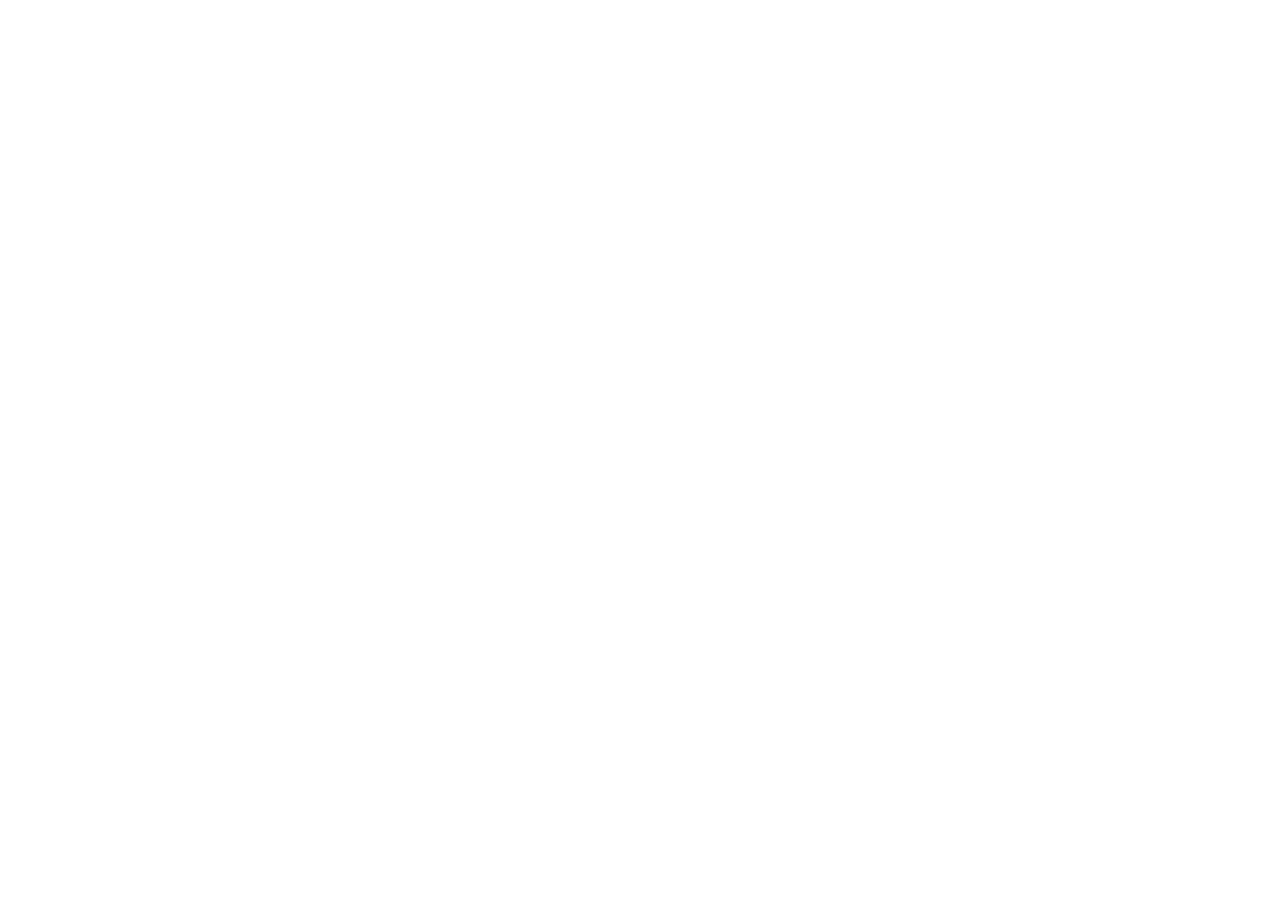
==== indes.html @ 98aba1a4 "folders-img,css,index" ====
<!DOCTYPE html>
<html>

<head>
    <meta charset="UTF-8">
    <link rel="stylesheet" href="css/reset.css">
    <link rel="stylesheet" href="css/style.css">
    <link rel="icon" href="img/icon.svg" type="img/icon" sizes="16x16">
    <title>davaleba_animation</title>
</head>

<body>
    <section>
        
    </section>
</body>

</html>
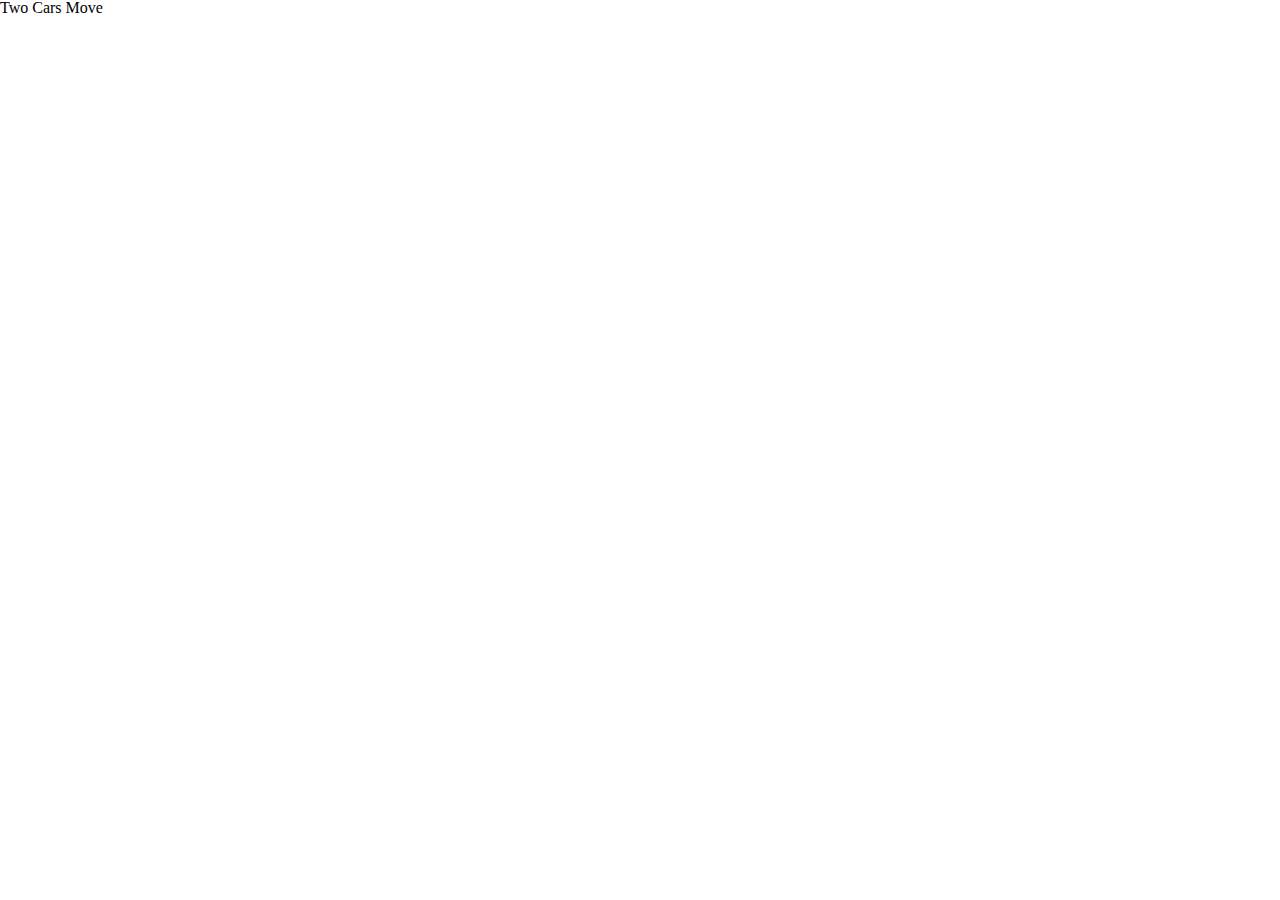
==== commit d69fcc44: "section" ====
--- a/indes.html
+++ b/indes.html
@@ -10,8 +10,10 @@
 </head>
 
 <body>
-    <section>
+    <h1>Two Cars Move</h1>
+    <section class="main">
         
+
     </section>
 </body>
 
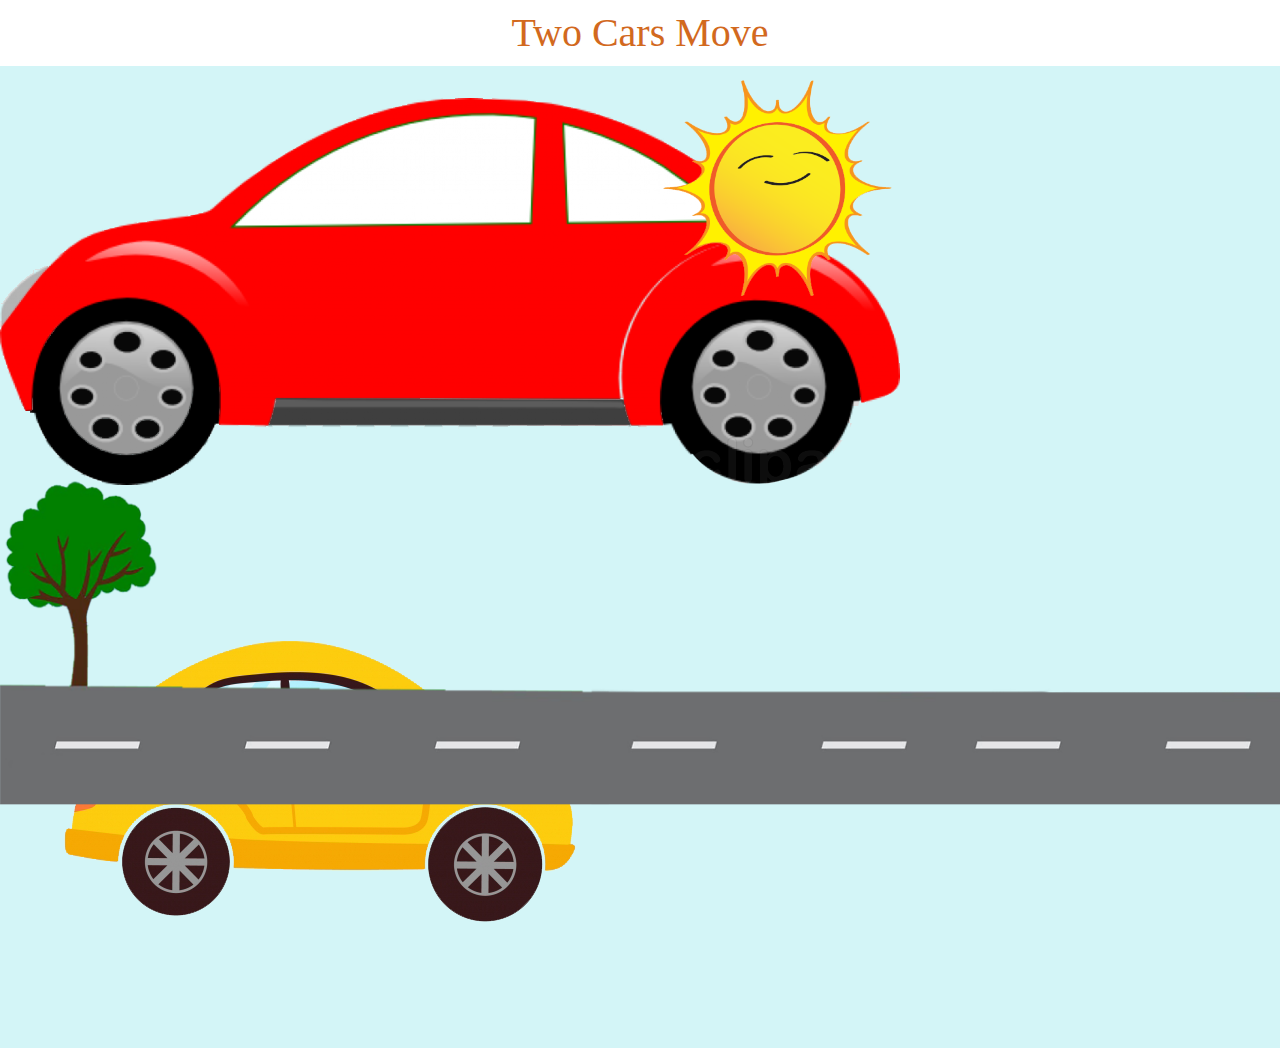
==== commit 037df67b: "images" ====
--- a/indes.html
+++ b/indes.html
@@ -12,7 +12,17 @@
 <body>
     <h1>Two Cars Move</h1>
     <section class="main">
-        
+        <div class="sun-moon">
+            <img class="sun" src="img/sun.png" alt="sun">
+            <img class="moon" src="img/moon.png" alt="moon">
+        </div>
+        <div class="road">
+            <img src="img/road-tree.png" alt="road">
+        </div>
+        <div class="cars">
+            <img class="redcar" src="img/car.png" alt="red-car">
+            <img class="yeallowcar" src="img/car_yellow.png" alt="yellow-car">
+        </div>
 
     </section>
 </body>
--- a/css/style.css
+++ b/css/style.css
@@ -0,0 +1,34 @@
+h1{
+    font-size: 40px;
+    text-align: center;
+    color: chocolate;
+    padding: 1%;
+}
+.main{
+    position: relative;
+    background: #d3f5f7;
+    width: 100%;
+    height: 100%; 
+}
+.sun-moon img{
+    height: 250px;
+}
+.sun{
+    position: absolute;
+    top: 0;
+    left: 50%;
+}
+.moon{
+    position: absolute;
+    top: 0%;
+    left: -50%
+}
+.road{
+    position: absolute;
+    top: 400px;
+    left: 0;
+
+}
+.road img{
+    width: 100%;
+}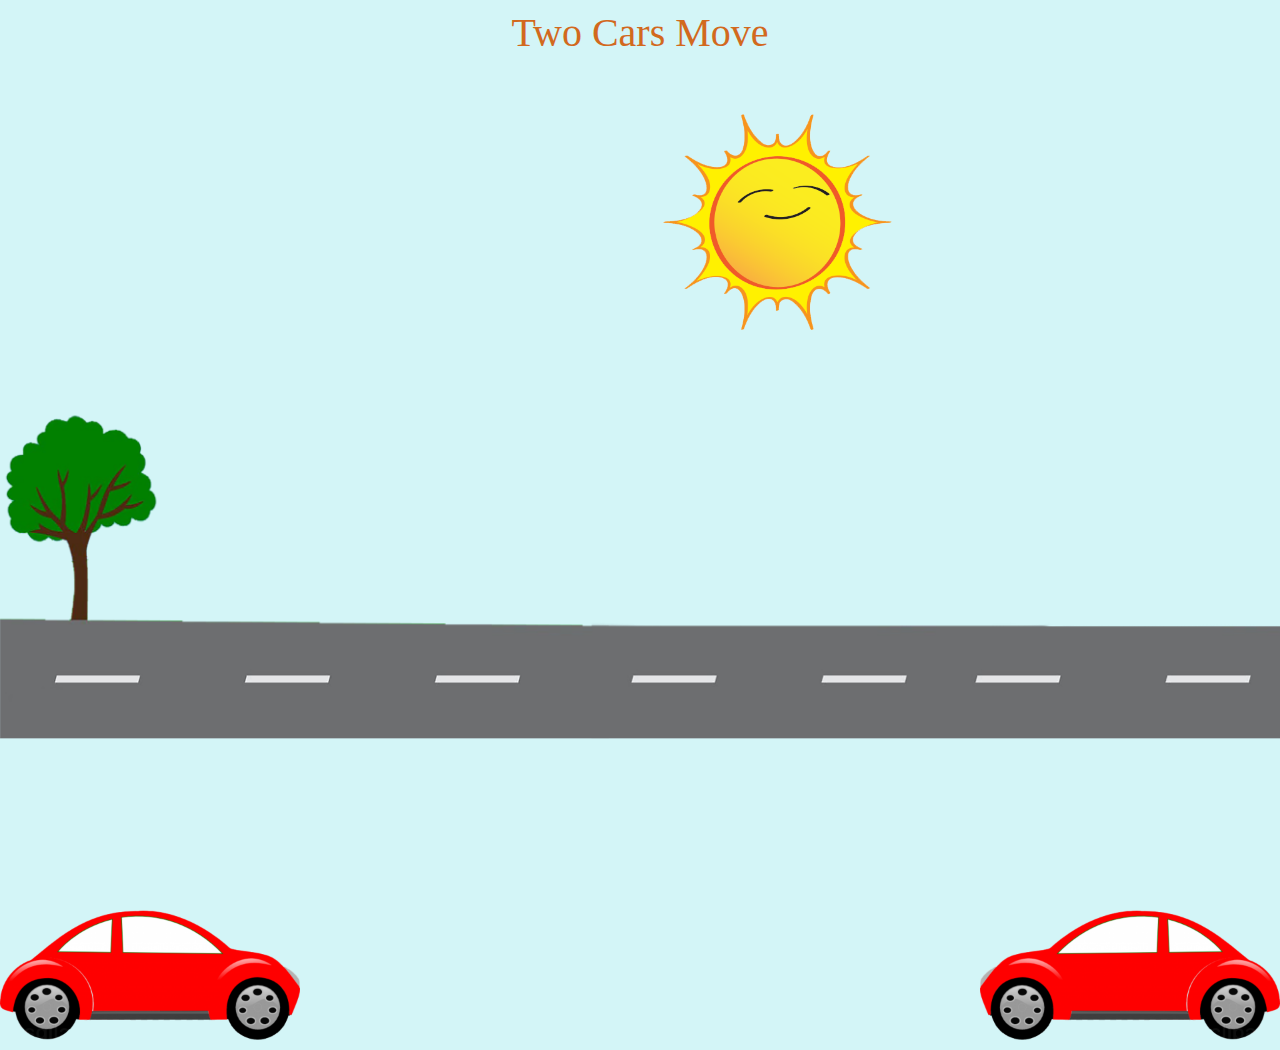
==== commit 8b22b084: "sizes" ====
--- a/indes.html
+++ b/indes.html
@@ -21,7 +21,7 @@
         </div>
         <div class="cars">
             <img class="redcar" src="img/car.png" alt="red-car">
-            <img class="yeallowcar" src="img/car_yellow.png" alt="yellow-car">
+            <img class="car2" src="img/car 2.png" alt="car2">
         </div>
 
     </section>
--- a/css/style.css
+++ b/css/style.css
@@ -4,31 +4,40 @@
     color: chocolate;
     padding: 1%;
 }
-.main{
+body{
     position: relative;
     background: #d3f5f7;
-    width: 100%;
-    height: 100%; 
 }
 .sun-moon img{
     height: 250px;
 }
 .sun{
     position: absolute;
-    top: 0;
+    top: 100px;
     left: 50%;
 }
 .moon{
     position: absolute;
-    top: 0%;
+    top: 100px;
     left: -50%
 }
 .road{
     position: absolute;
     top: 400px;
     left: 0;
-
 }
 .road img{
     width: 100%;
+}
+.car2{
+    position: absolute;
+    top: 900px;
+    left: 0;
+    height: 150px;
+}
+.redcar{
+    position: absolute;
+    top: 900px;
+    right: 0;
+    height: 150px;
 }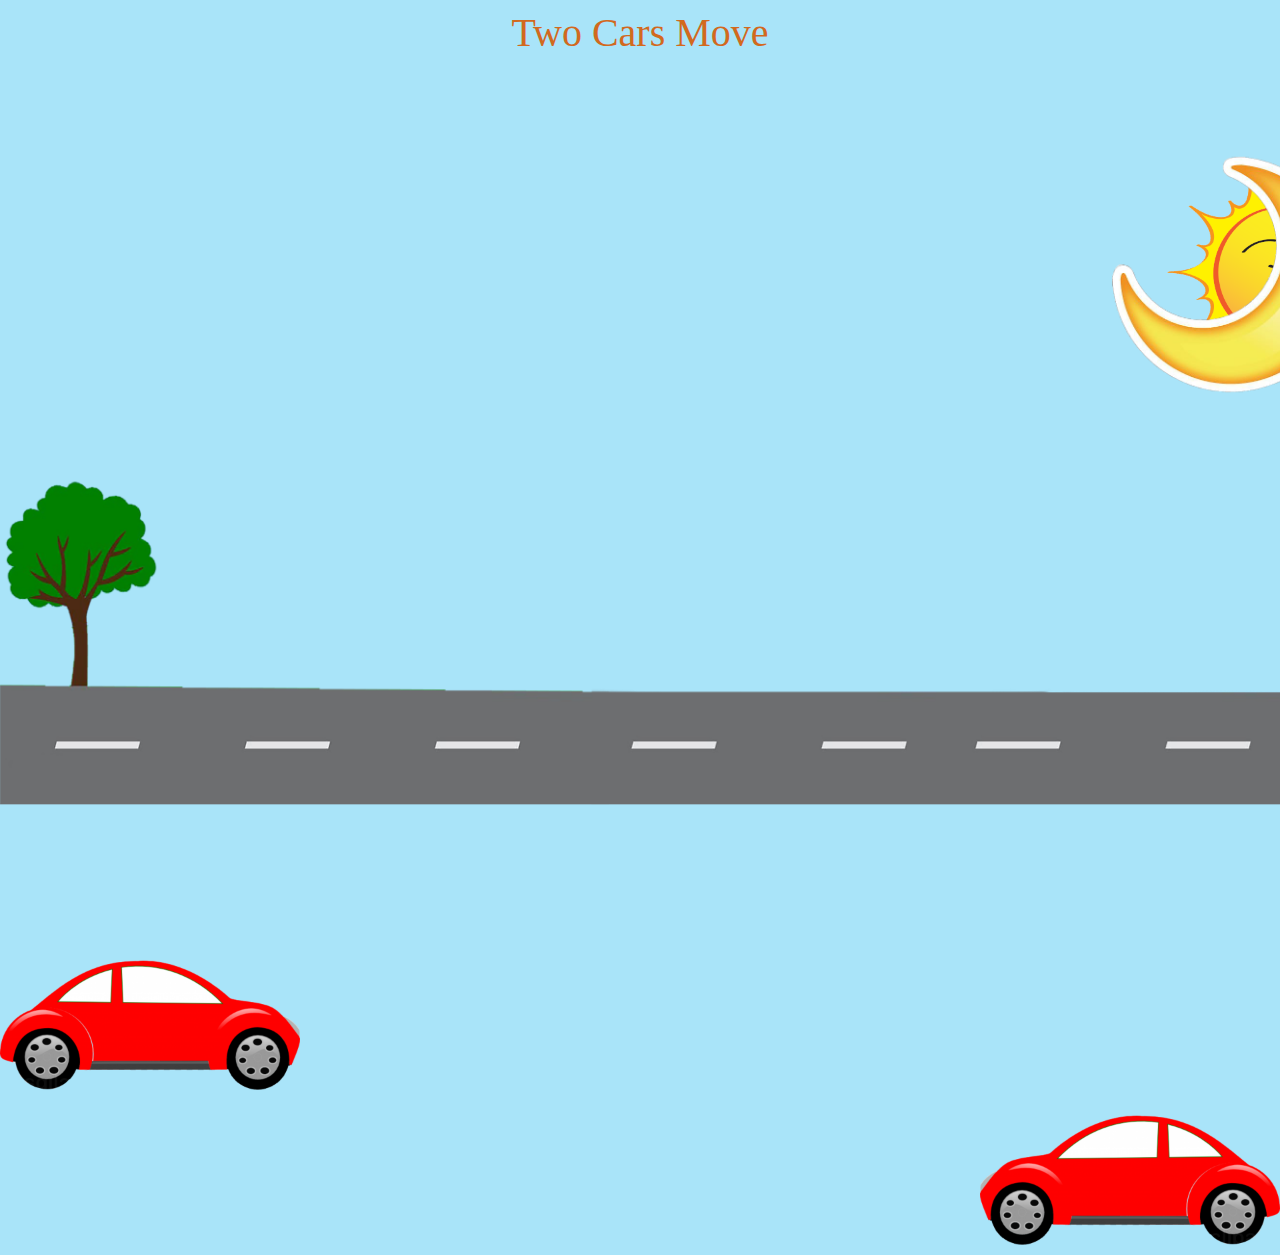
==== commit d5568425: "commented images" ====
--- a/indes.html
+++ b/indes.html
@@ -19,6 +19,13 @@
         <div class="road">
             <img src="img/road-tree.png" alt="road">
         </div>
+        <!-- <div class="butterflies">
+            <img class="butterfly1" src="img/butterfly.png" alt="butterfly">
+            <img class="butterfly2" src="img/butterfly.png" alt="butterfly">
+            <img class="butterfly3" src="img/butterfly.png" alt="butterfly">
+            <img class="butterfly4" src="img/butterfly.png" alt="butterfly">
+            <img class="butterfly5" src="img/butterfly.png" alt="butterfly">
+        </div> -->
         <div class="cars">
             <img class="redcar" src="img/car.png" alt="red-car">
             <img class="car2" src="img/car 2.png" alt="car2">
--- a/css/style.css
+++ b/css/style.css
@@ -5,39 +5,136 @@
     padding: 1%;
 }
 body{
-    position: relative;
-    background: #d3f5f7;
+    position: relative;    
+    background: #a9e4f9;
+    animation:colorchange 15s infinite alternate;    
 }
+@-webkit-keyframes colorchange{
+    0% {background-color: #a9e4f9;}
+    25% {background-color: #7cceeb;}
+    50% {background-color: #34778f;}
+    75% {background-color: #184f63;}
+    100% {background-color: #000000;}
+ }
 .sun-moon img{
     height: 250px;
+    
 }
 .sun{
     position: absolute;
-    top: 100px;
-    left: 50%;
+    top: 150px;
+    right: -10%;
+    animation: mymovesun 25s infinite ease; 
+   
 }
+@-webkit-keyframes mymovesun{
+    from {right: -10%;}
+     to {right: 140%;}
+ }
 .moon{
     position: absolute;
-    top: 100px;
-    left: -50%
+    top: 150px;
+    right: -10%;
+    animation: mymovemoon 25s infinite ease;
+    animation-delay: 11s;
 }
+@-webkit-keyframes mymovemoon{
+    from {top:150px; right: -10%;}
+     to {top:150px; right: 140%;}
+ }
+ /* @-webkit-keyframes mymovemoon{
+    0% {right:-50%}
+    25% {right:-25%;}
+    to{ right:100%}
+ } */
+
 .road{
-    position: absolute;
-    top: 400px;
-    left: 0;
+    margin-top: 400px;
 }
 .road img{
     width: 100%;
 }
+/* .butterflies img{
+    height: 40px;
+}
+.butterfly1{
+    position: absolute;
+    top: 650px;
+    left: 100px;
+    animation: fly1 5s ease;
+}
+.butterfly2{
+    position: absolute;
+    top: 720px;
+    left: 170px;
+    animation: fly2 5s ease-in;
+}
+.butterfly3{
+    position: absolute;
+    top: 620px;
+    left: 185px;
+    animation: fly3 5s ease-in-out;
+}
+@-webkit-keyframes fly3{
+    0%   {left: 185px; top:620px;}
+    25%  {left:215px; top:650px;}
+    50%  {left: 185px; top:625px;}
+    75%  {left:215px; top:650px;}
+    100% {left: 185px; top:620px;}
+}
+.butterfly4{
+    position: absolute;
+    top: 685px;
+    left: 250px;
+    animation: fly4 5s ease-out;
+    
+}
+@-webkit-keyframes fly4{
+    0%   {left: 250px; top:685px;}
+    25%  {left:220px; top:665px;}
+    50%  {left: 200px; top:645px;}
+    75%  {left:220px; top:665px;}
+    100% {left: 250px; top:685px;}
+}
+
+.butterfly5{
+    position: absolute;
+    top: 610px;
+    left: 290px;
+    animation: fly5 3s step-end;
+    
+}
+@-webkit-keyframes fly5{
+    0%   {left: 290px; top:610px;}
+    20%  {left: 300px; top:600px;}
+    40%  {left: 310px; top:590px;}
+    50%  {left: 320px; top:580px;}
+    60%  {left: 315px; top:585px;}
+    70%  {left: 310px; top:590px;}
+    80%  {left: 305px; top:595px;}
+    90%  {left: 300px; top:600px;}
+    100% {left: 290px; top:610px;}
+} */
+.cars img{
+    height: 150px;
+}
 .car2{
     position: absolute;
-    top: 900px;
+    top: 950px;
     left: 0;
-    height: 150px;
+    animation: mymovecar2 10s infinite alternate;
 }
+@-webkit-keyframes mymovecar2{
+    from {left:0;}
+     to {left: 90%;}
+ }
 .redcar{
     position: absolute;
-    top: 900px;
+    top: 1105px;
     right: 0;
-    height: 150px;
-}+    animation: mymovecar 10s infinite alternate;
+}
+@-webkit-keyframes mymovecar{
+    from {right:0;}
+     to {right: 90%;}
+ }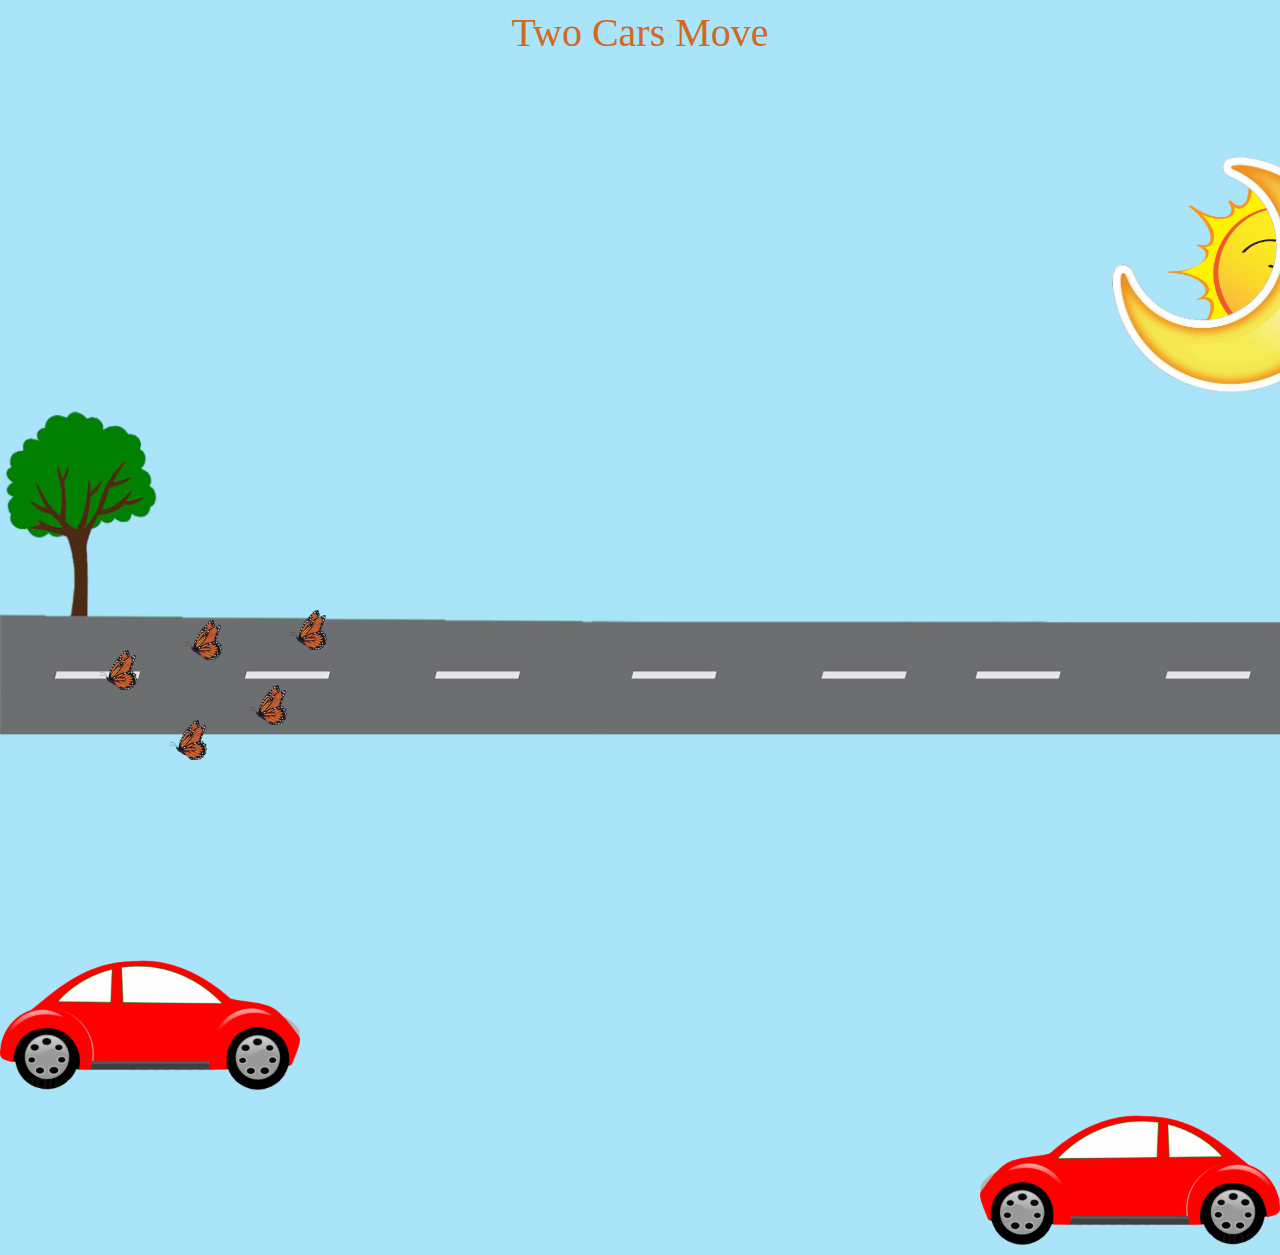
==== commit 53ee759a: "butterflies move" ====
--- a/indes.html
+++ b/indes.html
@@ -19,13 +19,13 @@
         <div class="road">
             <img src="img/road-tree.png" alt="road">
         </div>
-        <!-- <div class="butterflies">
+        <div class="butterflies">
             <img class="butterfly1" src="img/butterfly.png" alt="butterfly">
             <img class="butterfly2" src="img/butterfly.png" alt="butterfly">
             <img class="butterfly3" src="img/butterfly.png" alt="butterfly">
             <img class="butterfly4" src="img/butterfly.png" alt="butterfly">
             <img class="butterfly5" src="img/butterfly.png" alt="butterfly">
-        </div> -->
+        </div>
         <div class="cars">
             <img class="redcar" src="img/car.png" alt="red-car">
             <img class="car2" src="img/car 2.png" alt="car2">
--- a/css/style.css
+++ b/css/style.css
@@ -7,15 +7,23 @@
 body{
     position: relative;    
     background: #a9e4f9;
-    animation:colorchange 15s infinite alternate;    
+    animation:colorchange 20s infinite;    
 }
-@-webkit-keyframes colorchange{
-    0% {background-color: #a9e4f9;}
-    25% {background-color: #7cceeb;}
-    50% {background-color: #34778f;}
-    75% {background-color: #184f63;}
-    100% {background-color: #000000;}
+
+ @-webkit-keyframes colorchange{
+    0%{ background-color: #34778f;}
+    10%{background-color: #50abcc;}
+    20%{background-color: #56bde2;}
+    30%{background-color: #74cff0;}
+    40%{background-color: #4f9db9;}
+    50%{background-color: #275263;}
+    60%{background-color: #0f1c22;}
+    70%{background-color: #102025;}
+    80%{background-color: #020405;}
+    90%{background-color: #285363;}
+    100%{background-color: #3a778d;}
  }
+
 .sun-moon img{
     height: 250px;
     
@@ -24,56 +32,51 @@
     position: absolute;
     top: 150px;
     right: -10%;
-    animation: mymovesun 25s infinite ease; 
+    animation: mymovesun 20s infinite linear; 
    
 }
 @-webkit-keyframes mymovesun{
     from {right: -10%;}
-     to {right: 140%;}
+     to {right: 230%;}
  }
 .moon{
     position: absolute;
     top: 150px;
     right: -10%;
-    animation: mymovemoon 25s infinite ease;
-    animation-delay: 11s;
+    animation: mymovemoon 20s infinite linear;
+    animation-delay: 10s;
 }
 @-webkit-keyframes mymovemoon{
     from {top:150px; right: -10%;}
-     to {top:150px; right: 140%;}
+     to {top:150px; right: 230%;}
  }
- /* @-webkit-keyframes mymovemoon{
-    0% {right:-50%}
-    25% {right:-25%;}
-    to{ right:100%}
- } */
 
 .road{
-    margin-top: 400px;
+    margin-top: 330px;
 }
 .road img{
     width: 100%;
 }
-/* .butterflies img{
+.butterflies img{
     height: 40px;
 }
 .butterfly1{
     position: absolute;
     top: 650px;
     left: 100px;
-    animation: fly1 5s ease;
+    animation: fly1 5s ease infinite;
 }
 .butterfly2{
     position: absolute;
     top: 720px;
     left: 170px;
-    animation: fly2 5s ease-in;
+    animation: fly2 5s ease-in infinite;
 }
 .butterfly3{
     position: absolute;
     top: 620px;
     left: 185px;
-    animation: fly3 5s ease-in-out;
+    animation: fly3 5s ease-in-out infinite;
 }
 @-webkit-keyframes fly3{
     0%   {left: 185px; top:620px;}
@@ -86,7 +89,7 @@
     position: absolute;
     top: 685px;
     left: 250px;
-    animation: fly4 5s ease-out;
+    animation: fly4 7s ease-out infinite;
     
 }
 @-webkit-keyframes fly4{
@@ -101,20 +104,32 @@
     position: absolute;
     top: 610px;
     left: 290px;
-    animation: fly5 3s step-end;
+    animation: fly5 3s ease-out infinite;
     
 }
 @-webkit-keyframes fly5{
     0%   {left: 290px; top:610px;}
-    20%  {left: 300px; top:600px;}
-    40%  {left: 310px; top:590px;}
-    50%  {left: 320px; top:580px;}
-    60%  {left: 315px; top:585px;}
-    70%  {left: 310px; top:590px;}
-    80%  {left: 305px; top:595px;}
-    90%  {left: 300px; top:600px;}
+    5%   {left: 300px; top:600px;}
+    10%  {left: 310px; top:590px;}
+    15%  {left: 320px; top:580px;}
+    20%  {left: 330px; top:580px;}
+    25%  {left: 340px; top:580px;}
+    30%  {left: 350px; top:580px;}
+    35%  {left: 355px; top:575px;}
+    40%  {left: 360px; top:570px;}
+    45%  {left: 365px; top:565px;}
+    50%  {left: 360px; top:570px;}
+    55%  {left: 355px; top:575px;}
+    60%  {left: 350px; top:580px;}
+    65%  {left: 345px; top:585px;}
+    70%  {left: 340px; top:590px;}
+    75%  {left: 335px; top:595px;}
+    80%  {left: 330px; top:600px;}
+    85%  {left: 325px; top:605px;}
+    90%  {left: 315px; top:610px;}
+    95%  {left: 305px; top:610px;}
     100% {left: 290px; top:610px;}
-} */
+}
 .cars img{
     height: 150px;
 }
